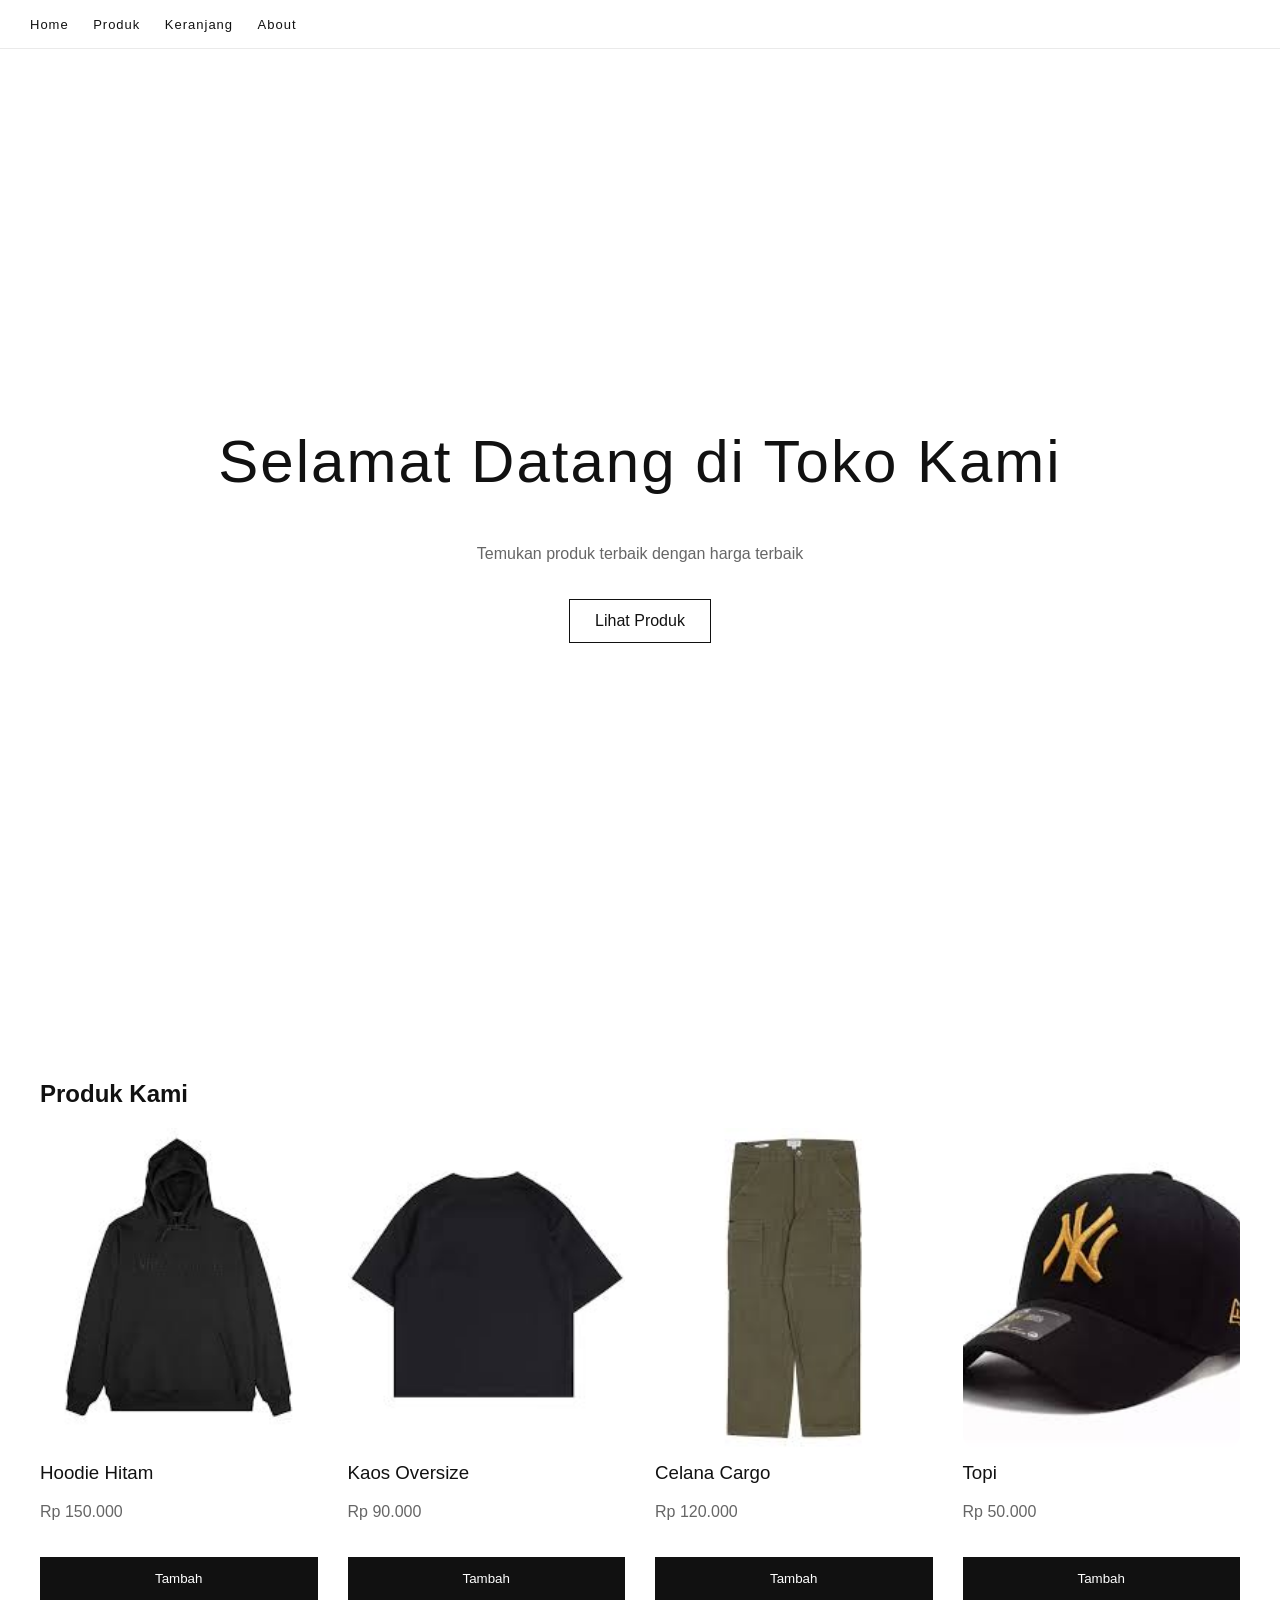
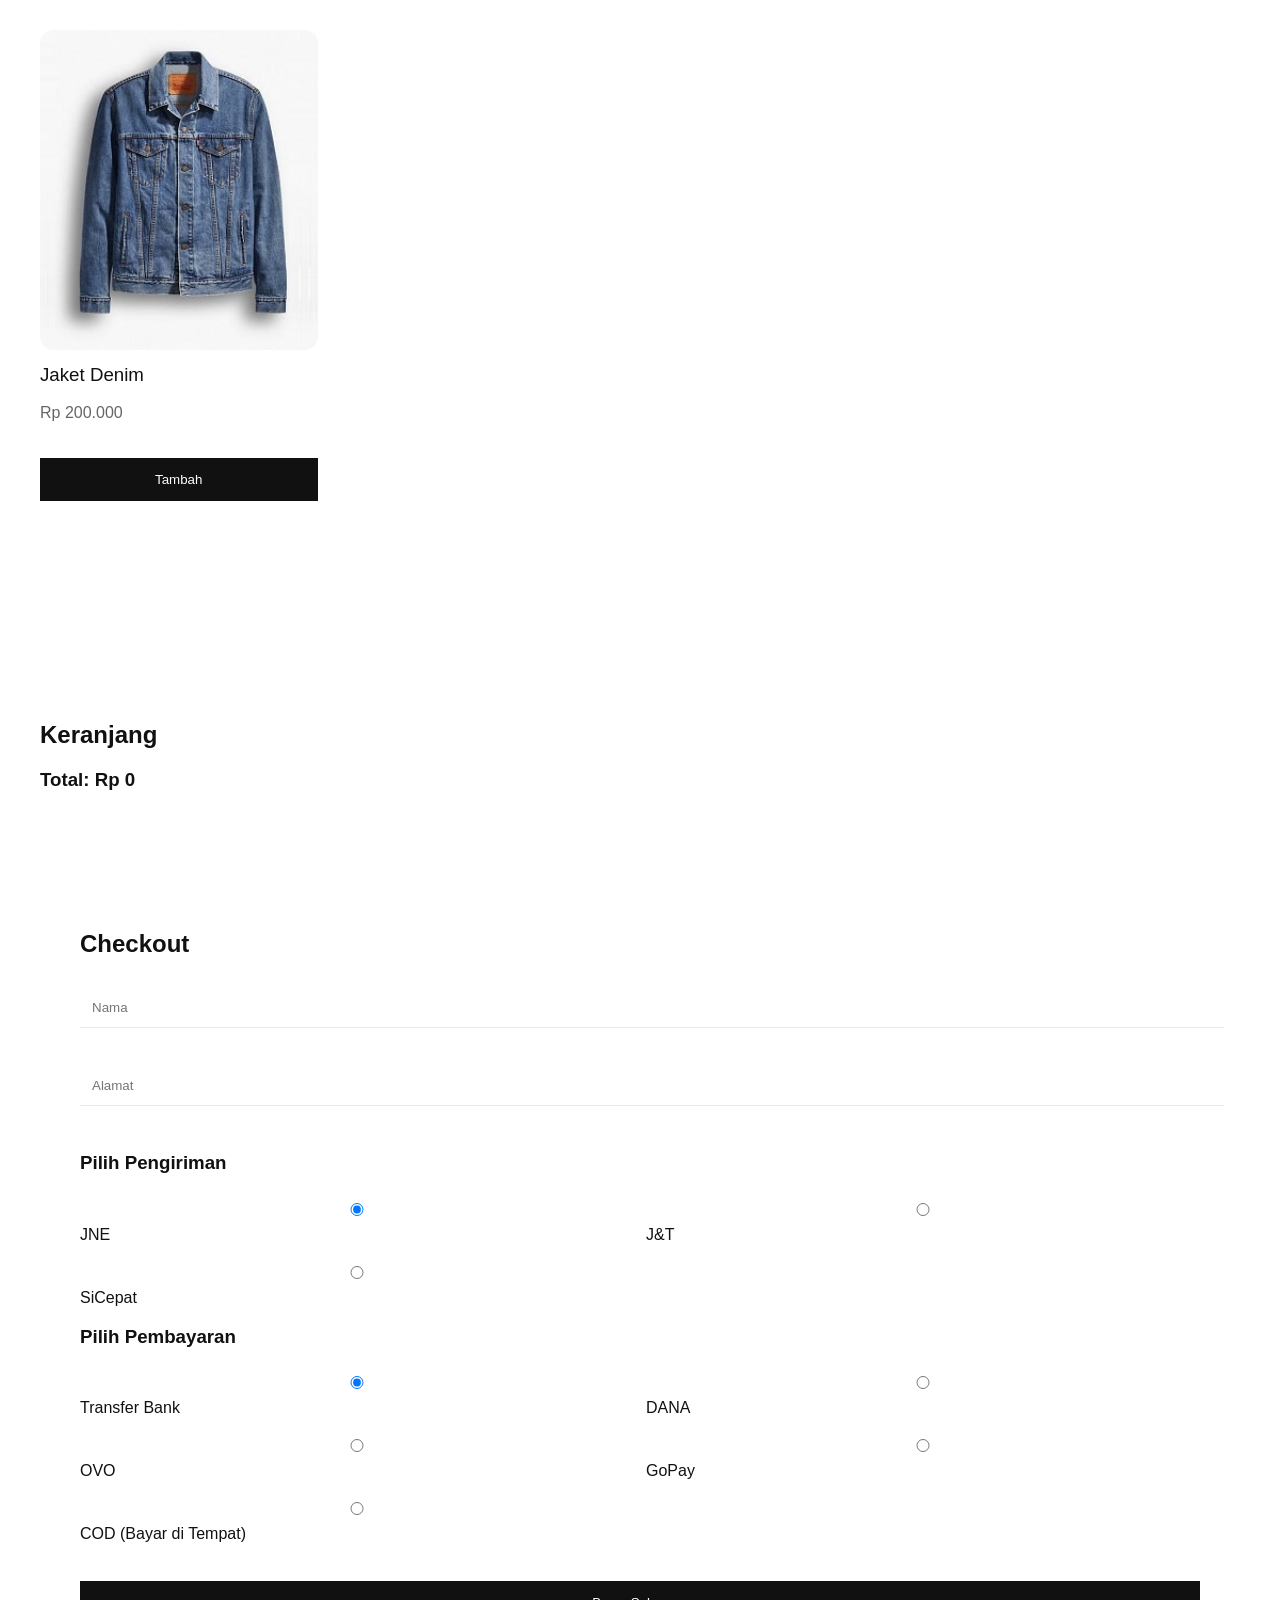
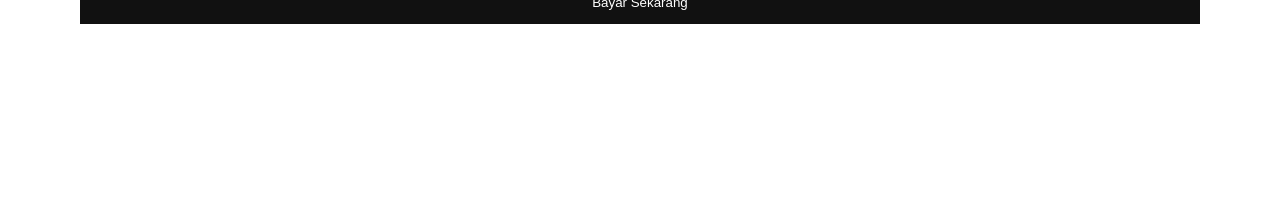
==== index.html @ dc595138 "first commit" ====
<!DOCTYPE html>
<html>
<head>
  <title>Toko Online</title>
  <link rel="stylesheet" href="style.css">
</head>
<body>

<!-- NAVBAR FIXED -->
<nav class="navbar">
  <a href="#">Home</a>
  <a href="#products">Produk</a>
  <a href="#keranjang">Keranjang</a>
  <a href="about-contact.html">About</a>
</nav>

<!-- HERO / WELCOME SCREEN -->
<section class="hero">
  <div class="hero-content">
    <h1>Selamat Datang di Toko Kami</h1>
    <p>Temukan produk terbaik dengan harga terbaik</p>
    <a href="#products" class="btn">Lihat Produk</a>
  </div>
</section>

<!-- PRODUK SECTION -->
<section id="products" class="products-section">
  <h2>Produk Kami</h2>
  <div class="products" id="product-list"></div>
</section>

<!-- CART -->
<section class="cart-section" id="keranjang">
  <h2>Keranjang</h2>
  <div id="cart-list"></div>
  <h3>Total: Rp <span id="total">0</span></h3>
<section class="checkout-section">
  <h2>Checkout</h2>

  <input id="nama" placeholder="Nama"><br><br>
  <input id="alamat" placeholder="Alamat"><br><br>

<h3>Pilih Pengiriman</h3>

<div class="shipping-options">
  <label>
    <input type="radio" name="shipping" value="jne" checked>
    JNE
  </label>

  <label>
    <input type="radio" name="shipping" value="jnt">
    J&T
  </label>

  <label>
    <input type="radio" name="shipping" value="sicepat">
    SiCepat
  </label>
</div>
  <h3>Pilih Pembayaran</h3>

  <div class="payment-options">
    <label>
      <input type="radio" name="payment" value="transfer" checked>
      Transfer Bank
    </label>

    <label>
      <input type="radio" name="payment" value="dana">
      DANA
    </label>

    <label>
      <input type="radio" name="payment" value="ovo">
      OVO
    </label>

    <label>
      <input type="radio" name="payment" value="gopay">
      GoPay
    </label>

    <label>
      <input type="radio" name="payment" value="cod">
      COD (Bayar di Tempat)
    </label>
  </div>

  <br>
  <button onclick="checkout()">Bayar Sekarang</button>

  <h3 id="status" class="hidden">✅ Pembayaran Berhasil!</h3>
</section>
<!-- MODAL -->
<div id="modal" class="modal hidden">
  <div class="modal-content">
    <span id="closeModal" class="close">&times;</span>

    <img id="modal-img">
    <h2 id="modal-name"></h2>
    <p id="modal-desc"></p>
    <p id="modal-stock"></p>
  </div>
</div>

<script src="script.js"></script>
</body>
</html>
---- style.css ----
/* ================= DESIGN SYSTEM ================= */
:root {
  --text: #111;
  --muted: #666;
  --line: #eaeaea;
  --bg: #ffffff;

  --radius: 14px;
  --transition: 0.2s ease;
}

html {
  scroll-behavior: smooth;
}

body {
  margin: 0;
  font-family: Helvetica, Arial, sans-serif;
  color: var(--text);
  background: var(--bg);
}

/* ================= NAVBAR ================= */
.navbar {
  position: fixed;
  top: 0;
  width: 100%;

  background: rgba(255,255,255,0.9);
  backdrop-filter: blur(10px);

  border-bottom: 1px solid var(--line);
  padding: 15px 30px;

  z-index: 1000;
}

.navbar a {
  margin-right: 20px;
  text-decoration: none;
  color: var(--text);
  font-size: 13px;
  letter-spacing: 1px;

  transition: var(--transition);
}

.navbar a:hover {
  opacity: 0.6;
}

/* ================= HERO ================= */
.hero {
  height: 100vh;
  display: flex;
  justify-content: center;
  align-items: center;

  text-align: center;
  padding-top: 60px;
}

.hero h1 {
  font-size: 60px;
  font-weight: 300;
  letter-spacing: 2px;
}

.hero p {
  color: var(--muted);
}

.btn {
  display: inline-block;
  margin-top: 20px;

  padding: 12px 25px;
  border: 1px solid var(--text);

  color: var(--text);
  text-decoration: none;

  transition: var(--transition);
}

.btn:hover {
  background: var(--text);
  color: white;
}

/* ================= SECTIONS ================= */
.products-section,
.cart-section,
.checkout-section {
  padding: 100px 40px;
}

/* ================= PRODUCT GRID ================= */
.products {
  display: grid;
  grid-template-columns: repeat(auto-fill, minmax(240px, 1fr));
  gap: 30px;
}

/* ================= PRODUCT CARD ================= */
.card {
  border: none;
}

.card img {
  width: 100%;
  height: 320px;
  object-fit: cover;
  border-radius: var(--radius);
  transition: var(--transition);
}

.card img:hover {
  transform: scale(1.02);
}

.card h3 {
  font-weight: 400;
  margin-top: 10px;
}

.card p {
  color: var(--muted);
}

/* ================= CART ================= */
.cart-item {
  display: flex;
  justify-content: space-between;
  align-items: center;

  padding: 12px 0;
  border-bottom: 1px solid var(--line);
  font-size: 14px;
}

.minus-btn {
  width: 30px;
  height: 30px;

  border-radius: 50%;
  border: 1px solid var(--text);

  background: none;
  cursor: pointer;
}

/* ================= INPUT ================= */
input {
  width: 100%;
  padding: 12px;

  border: none;
  border-bottom: 1px solid var(--line);

  outline: none;
  margin: 10px 0;
}

/* ================= OPTIONS (SHIPPING + PAYMENT) ================= */
.shipping-options,
.payment-options {
  display: grid;
  grid-template-columns: repeat(2, 1fr);
  gap: 12px;

  margin-top: 10px;
}

.option-card {
  border: 1px solid var(--line);
  border-radius: 12px;

  padding: 12px;

  display: flex;
  align-items: center;
  gap: 10px;

  cursor: pointer;
  transition: var(--transition);
  background: white;
}

.option-card:hover {
  transform: scale(1.02);
  border-color: var(--text);
}

.option-card input {
  accent-color: var(--text);
}

/* selected state */
.option-card:has(input:checked) {
  border-color: var(--text);
  background: #f9f9f9;
}

/* ================= BUTTON ================= */
button {
  width: 100%;
  padding: 14px;

  background: var(--text);
  color: white;

  border: none;
  margin-top: 20px;

  cursor: pointer;
  transition: var(--transition);
}

button:hover {
  opacity: 0.9;
}

/* ================= MODAL ================= */
.modal {
  position: fixed;
  inset: 0;

  background: rgba(0,0,0,0.6);
  backdrop-filter: blur(8px);

  display: flex;
  justify-content: center;
  align-items: center;

  z-index: 999;
}

.modal-content {
  background: white;
  padding: 30px;

  width: 350px;
  border-radius: var(--radius);

  text-align: center;
  animation: pop 0.2s ease;
}

.modal-content img {
  width: 100%;
  height: 250px;
  object-fit: cover;
  border-radius: var(--radius);
}

@keyframes pop {
  from { transform: scale(0.8); opacity: 0; }
  to { transform: scale(1); opacity: 1; }
}

.hidden {
  display: none;
}

/* ================= RESPONSIVE ================= */
@media (max-width: 600px) {
  .shipping-options,
  .payment-options {
    grid-template-columns: 1fr;
  }

  .hero h1 {
    font-size: 40px;
  }

  .products-section,
  .cart-section,
  .checkout-section {
    padding: 60px 20px;
  }
}
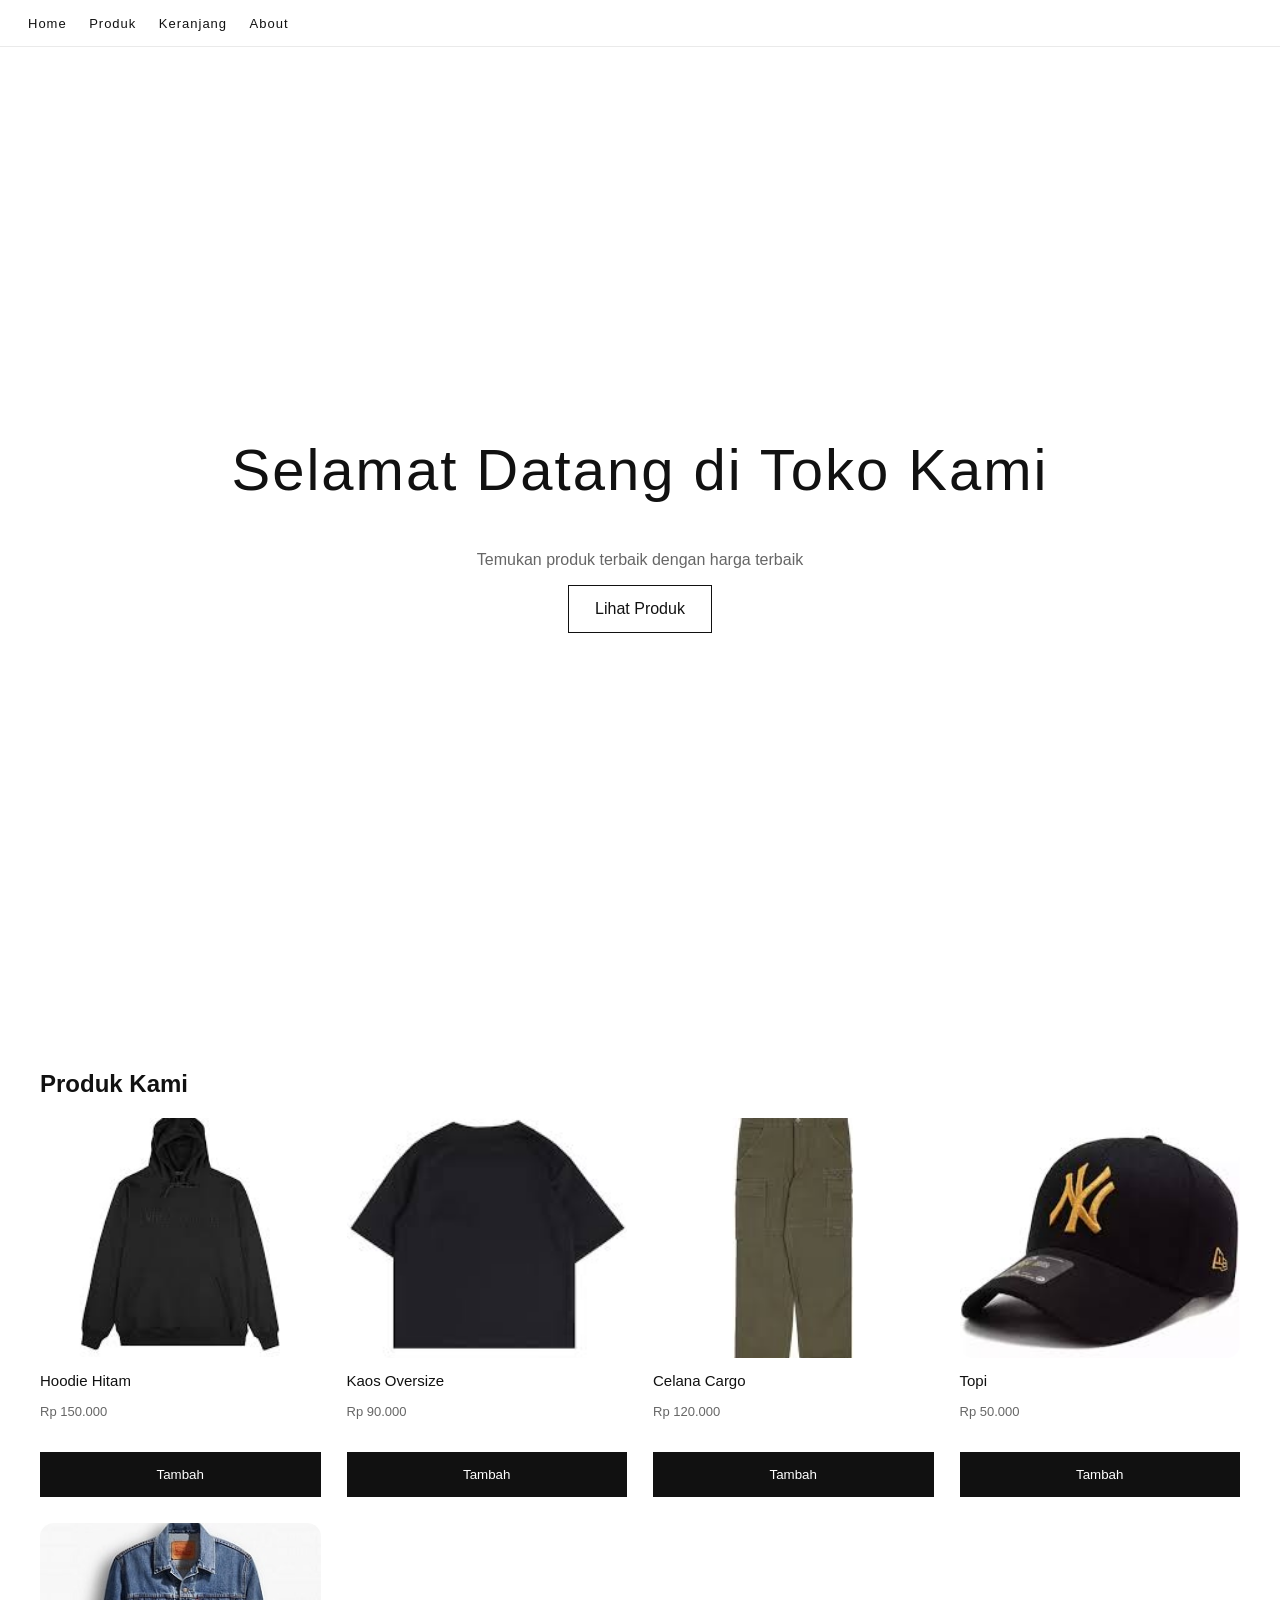
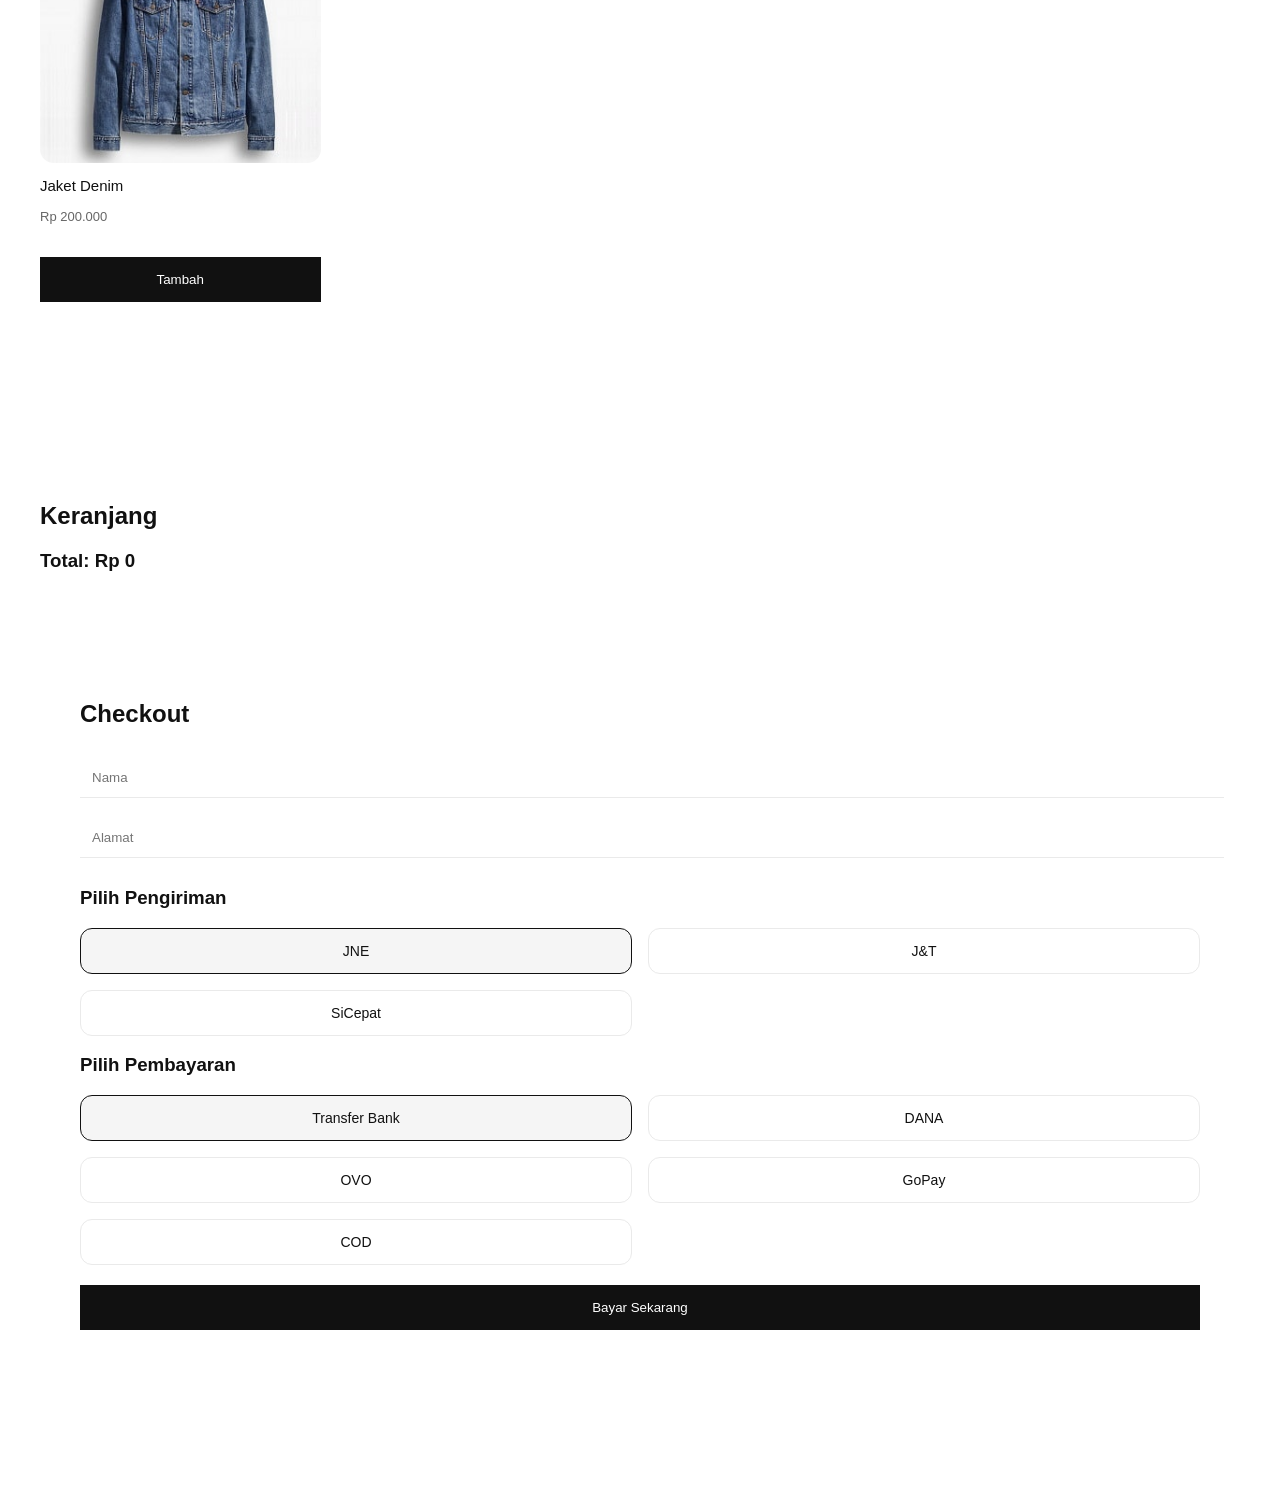
==== commit b602fe01: "fix" ====
--- a/index.html
+++ b/index.html
@@ -4,9 +4,10 @@
   <title>Toko Online</title>
   <link rel="stylesheet" href="style.css">
 </head>
+
 <body>
 
-<!-- NAVBAR FIXED -->
+<!-- ================= NAVBAR ================= -->
 <nav class="navbar">
   <a href="#">Home</a>
   <a href="#products">Produk</a>
@@ -14,7 +15,7 @@
   <a href="about-contact.html">About</a>
 </nav>
 
-<!-- HERO / WELCOME SCREEN -->
+<!-- ================= HERO ================= -->
 <section class="hero">
   <div class="hero-content">
     <h1>Selamat Datang di Toko Kami</h1>
@@ -23,86 +24,97 @@
   </div>
 </section>
 
-<!-- PRODUK SECTION -->
+<!-- ================= PRODUCTS ================= -->
 <section id="products" class="products-section">
   <h2>Produk Kami</h2>
   <div class="products" id="product-list"></div>
 </section>
 
-<!-- CART -->
-<section class="cart-section" id="keranjang">
+<!-- ================= CART ================= -->
+<section id="keranjang" class="cart-section">
   <h2>Keranjang</h2>
+
   <div id="cart-list"></div>
+
   <h3>Total: Rp <span id="total">0</span></h3>
-<section class="checkout-section">
-  <h2>Checkout</h2>
 
-  <input id="nama" placeholder="Nama"><br><br>
-  <input id="alamat" placeholder="Alamat"><br><br>
+  <!-- ================= CHECKOUT ================= -->
+  <div class="checkout-section">
 
+    <h2>Checkout</h2>
+
+    <input id="nama" placeholder="Nama">
+    <input id="alamat" placeholder="Alamat">
+
+    <!-- SHIPPING -->
 <h3>Pilih Pengiriman</h3>
 
 <div class="shipping-options">
-  <label>
+
+  <label class="option-card">
     <input type="radio" name="shipping" value="jne" checked>
-    JNE
+    <span>JNE</span>
   </label>
 
-  <label>
+  <label class="option-card">
     <input type="radio" name="shipping" value="jnt">
-    J&T
+    <span>J&T</span>
   </label>
 
-  <label>
+  <label class="option-card">
     <input type="radio" name="shipping" value="sicepat">
-    SiCepat
+    <span>SiCepat</span>
   </label>
+
 </div>
-  <h3>Pilih Pembayaran</h3>
+    <!-- PAYMENT -->
+     <h3>Pilih Pembayaran</h3>
+<div class="payment-options">
 
-  <div class="payment-options">
-    <label>
-      <input type="radio" name="payment" value="transfer" checked>
-      Transfer Bank
-    </label>
+  <label class="option-card">
+    <input type="radio" name="payment" value="transfer" checked>
+    <span>Transfer Bank</span>
+  </label>
 
-    <label>
-      <input type="radio" name="payment" value="dana">
-      DANA
-    </label>
+  <label class="option-card">
+    <input type="radio" name="payment" value="dana">
+    <span>DANA</span>
+  </label>
 
-    <label>
-      <input type="radio" name="payment" value="ovo">
-      OVO
-    </label>
+  <label class="option-card">
+    <input type="radio" name="payment" value="ovo">
+    <span>OVO</span>
+  </label>
 
-    <label>
-      <input type="radio" name="payment" value="gopay">
-      GoPay
-    </label>
+  <label class="option-card">
+    <input type="radio" name="payment" value="gopay">
+    <span>GoPay</span>
+  </label>
 
-    <label>
-      <input type="radio" name="payment" value="cod">
-      COD (Bayar di Tempat)
-    </label>
-  </div>
+  <label class="option-card">
+    <input type="radio" name="payment" value="cod">
+    <span>COD</span>
+  </label>
 
-  <br>
-  <button onclick="checkout()">Bayar Sekarang</button>
+</div>
 
-  <h3 id="status" class="hidden">✅ Pembayaran Berhasil!</h3>
-</section>
-<!-- MODAL -->
+<!-- ================= MODAL ================= -->
 <div id="modal" class="modal hidden">
   <div class="modal-content">
+
     <span id="closeModal" class="close">&times;</span>
 
     <img id="modal-img">
     <h2 id="modal-name"></h2>
     <p id="modal-desc"></p>
     <p id="modal-stock"></p>
+
   </div>
 </div>
+
+<button onclick="checkout()" class="checkout-btn">
+  Bayar Sekarang
+</button>
 
 <script src="script.js"></script>
 </body>
--- a/style.css
+++ b/style.css
@@ -7,6 +7,9 @@
 
   --radius: 14px;
   --transition: 0.2s ease;
+
+  --space-section: 90px;
+  --space-mobile: 60px;
 }
 
 html {
@@ -30,13 +33,13 @@
   backdrop-filter: blur(10px);
 
   border-bottom: 1px solid var(--line);
-  padding: 15px 30px;
+  padding: 14px 28px;
 
   z-index: 1000;
 }
 
 .navbar a {
-  margin-right: 20px;
+  margin-right: 18px;
   text-decoration: none;
   color: var(--text);
   font-size: 13px;
@@ -52,6 +55,7 @@
 /* ================= HERO ================= */
 .hero {
   height: 100vh;
+
   display: flex;
   justify-content: center;
   align-items: center;
@@ -61,7 +65,7 @@
 }
 
 .hero h1 {
-  font-size: 60px;
+  font-size: 58px;
   font-weight: 300;
   letter-spacing: 2px;
 }
@@ -70,36 +74,54 @@
   color: var(--muted);
 }
 
+/* ================= BUTTON ================= */
+.btn,
+button {
+  display: inline-block;
+
+  padding: 14px 26px;
+
+  background: var(--text);
+  color: white;
+
+  border: 1px solid var(--text);
+
+  cursor: pointer;
+  transition: var(--transition);
+}
+
 .btn {
-  display: inline-block;
-  margin-top: 20px;
-
-  padding: 12px 25px;
-  border: 1px solid var(--text);
-
+  text-decoration: none;
+  background: transparent;
   color: var(--text);
-  text-decoration: none;
-
-  transition: var(--transition);
 }
 
 .btn:hover {
   background: var(--text);
   color: white;
+}
+
+button {
+  width: 100%;
+  margin-top: 20px;
+}
+
+button:hover {
+  opacity: 0.9;
 }
 
 /* ================= SECTIONS ================= */
 .products-section,
 .cart-section,
 .checkout-section {
-  padding: 100px 40px;
-}
-
-/* ================= PRODUCT GRID ================= */
+  padding: var(--space-section) 40px;
+}
+
+/* ================= PRODUCTS GRID ================= */
 .products {
   display: grid;
-  grid-template-columns: repeat(auto-fill, minmax(240px, 1fr));
-  gap: 30px;
+  grid-template-columns: repeat(auto-fill, minmax(220px, 1fr));
+  gap: 26px;
 }
 
 /* ================= PRODUCT CARD ================= */
@@ -109,7 +131,7 @@
 
 .card img {
   width: 100%;
-  height: 320px;
+  height: 240px;
   object-fit: cover;
   border-radius: var(--radius);
   transition: var(--transition);
@@ -120,11 +142,13 @@
 }
 
 .card h3 {
+  font-size: 15px;
   font-weight: 400;
   margin-top: 10px;
 }
 
 .card p {
+  font-size: 13px;
   color: var(--muted);
 }
 
@@ -136,18 +160,35 @@
 
   padding: 12px 0;
   border-bottom: 1px solid var(--line);
+
   font-size: 14px;
 }
 
+/* ================= DELETE BUTTON ================= */
 .minus-btn {
-  width: 30px;
-  height: 30px;
-
-  border-radius: 50%;
-  border: 1px solid var(--text);
-
-  background: none;
+  width: 34px;
+  height: 34px;
+
+  border-radius: 10px;
+
+  border: 1px solid #ddd;
+  background: white;
+
+  font-size: 16px;
+  font-weight: bold;
+
+  display: flex;
+  justify-content: center;
+  align-items: center;
+
   cursor: pointer;
+  transition: var(--transition);
+}
+
+.minus-btn:hover {
+  background: var(--text);
+  color: white;
+  border-color: var(--text);
 }
 
 /* ================= INPUT ================= */
@@ -162,63 +203,58 @@
   margin: 10px 0;
 }
 
-/* ================= OPTIONS (SHIPPING + PAYMENT) ================= */
+/* ================= OPTION GRID ================= */
 .shipping-options,
 .payment-options {
   display: grid;
   grid-template-columns: repeat(2, 1fr);
-  gap: 12px;
-
+  gap: 16px;
   margin-top: 10px;
 }
 
+/* ================= OPTION CARD ================= */
 .option-card {
+  position: relative;
+
   border: 1px solid var(--line);
   border-radius: 12px;
 
-  padding: 12px;
-
-  display: flex;
-  align-items: center;
-  gap: 10px;
+  padding: 14px;
+
+  display: flex;
+  justify-content: center;
+  align-items: center;
 
   cursor: pointer;
-  transition: var(--transition);
   background: white;
-}
-
+
+  transition: var(--transition);
+}
+
+/* hide radio */
+.option-card input {
+  position: absolute;
+  opacity: 0;
+  pointer-events: none;
+}
+
+/* text */
+.option-card span {
+  text-align: center;
+  width: 100%;
+  font-size: 14px;
+}
+
+/* hover */
 .option-card:hover {
   transform: scale(1.02);
   border-color: var(--text);
 }
 
-.option-card input {
-  accent-color: var(--text);
-}
-
-/* selected state */
+/* selected */
 .option-card:has(input:checked) {
   border-color: var(--text);
-  background: #f9f9f9;
-}
-
-/* ================= BUTTON ================= */
-button {
-  width: 100%;
-  padding: 14px;
-
-  background: var(--text);
-  color: white;
-
-  border: none;
-  margin-top: 20px;
-
-  cursor: pointer;
-  transition: var(--transition);
-}
-
-button:hover {
-  opacity: 0.9;
+  background: #f5f5f5;
 }
 
 /* ================= MODAL ================= */
@@ -238,9 +274,11 @@
 
 .modal-content {
   background: white;
-  padding: 30px;
-
-  width: 350px;
+  padding: 24px;
+
+  width: 320px;
+  max-width: 90%;
+
   border-radius: var(--radius);
 
   text-align: center;
@@ -249,13 +287,15 @@
 
 .modal-content img {
   width: 100%;
-  height: 250px;
+  height: 180px;
   object-fit: cover;
+
   border-radius: var(--radius);
+  margin-bottom: 10px;
 }
 
 @keyframes pop {
-  from { transform: scale(0.8); opacity: 0; }
+  from { transform: scale(0.85); opacity: 0; }
   to { transform: scale(1); opacity: 1; }
 }
 
@@ -277,6 +317,6 @@
   .products-section,
   .cart-section,
   .checkout-section {
-    padding: 60px 20px;
+    padding: var(--space-mobile) 20px;
   }
 }
